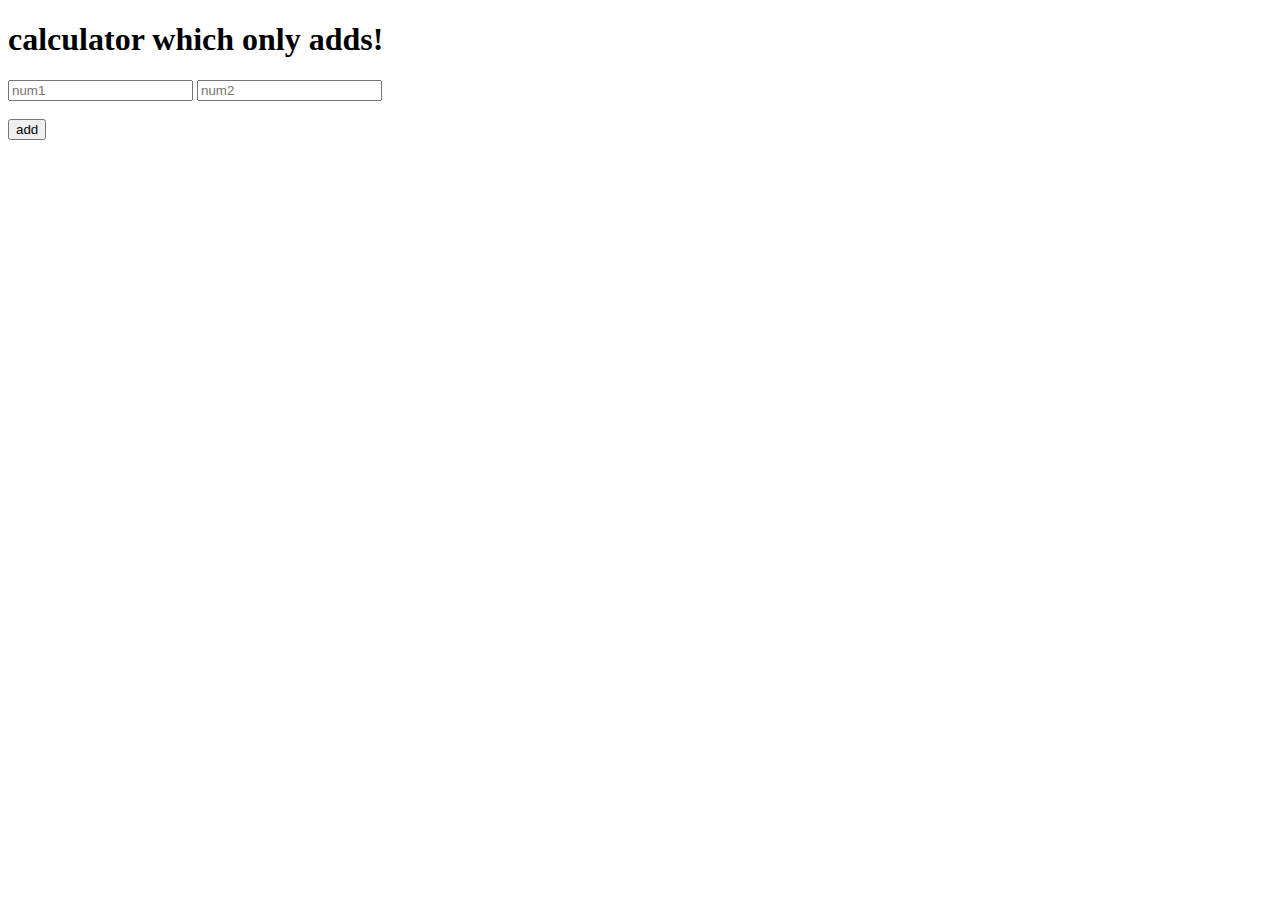
==== calci/index.html @ 8d8f80ac "Add files via upload" ====
<!DOCTYPE html>
<html lang="en">
<head>
    <meta charset="UTF-8">
    <meta name="viewport" content="width=device-width, initial-scale=1.0">
    <title>learning js </title>
    <script defer src="app.js" ></script>
</head>
<body>
    <h1>calculator which only adds!</h1>
    <input type="number" name="number" id="num1" placeholder="num1">
    <input type="number" name="number" id="num2" placeholder="num2"><br>
    <br>
    <button id="btn">add </button>
    <h1 id="result"></h1>
</body>
</html>
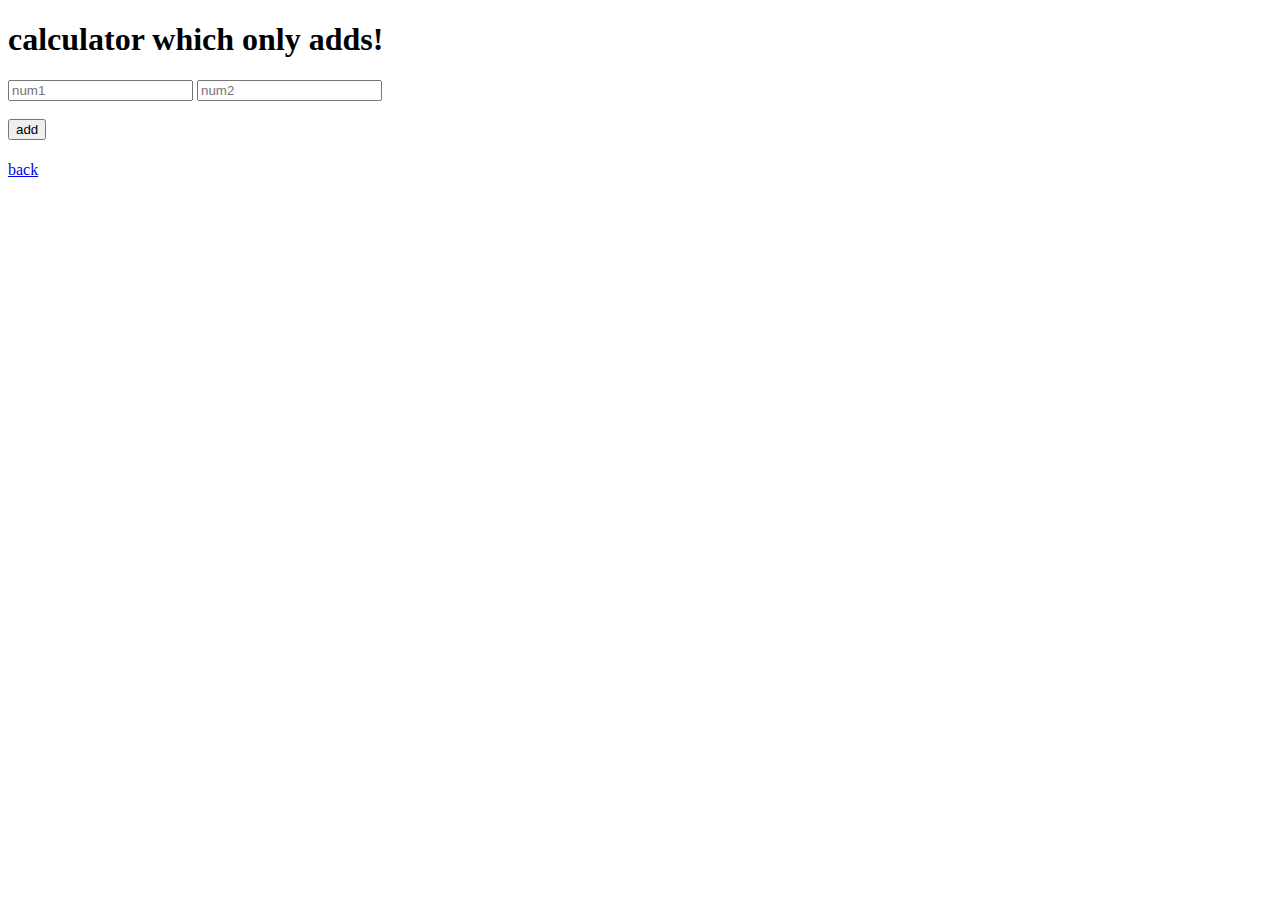
==== commit 8bfde5f9: "Add files via upload" ====
--- a/calci/index.html
+++ b/calci/index.html
@@ -13,5 +13,6 @@
     <br>
     <button id="btn">add </button>
     <h1 id="result"></h1>
+    <a href="../index.html">back</a>
 </body>
 </html>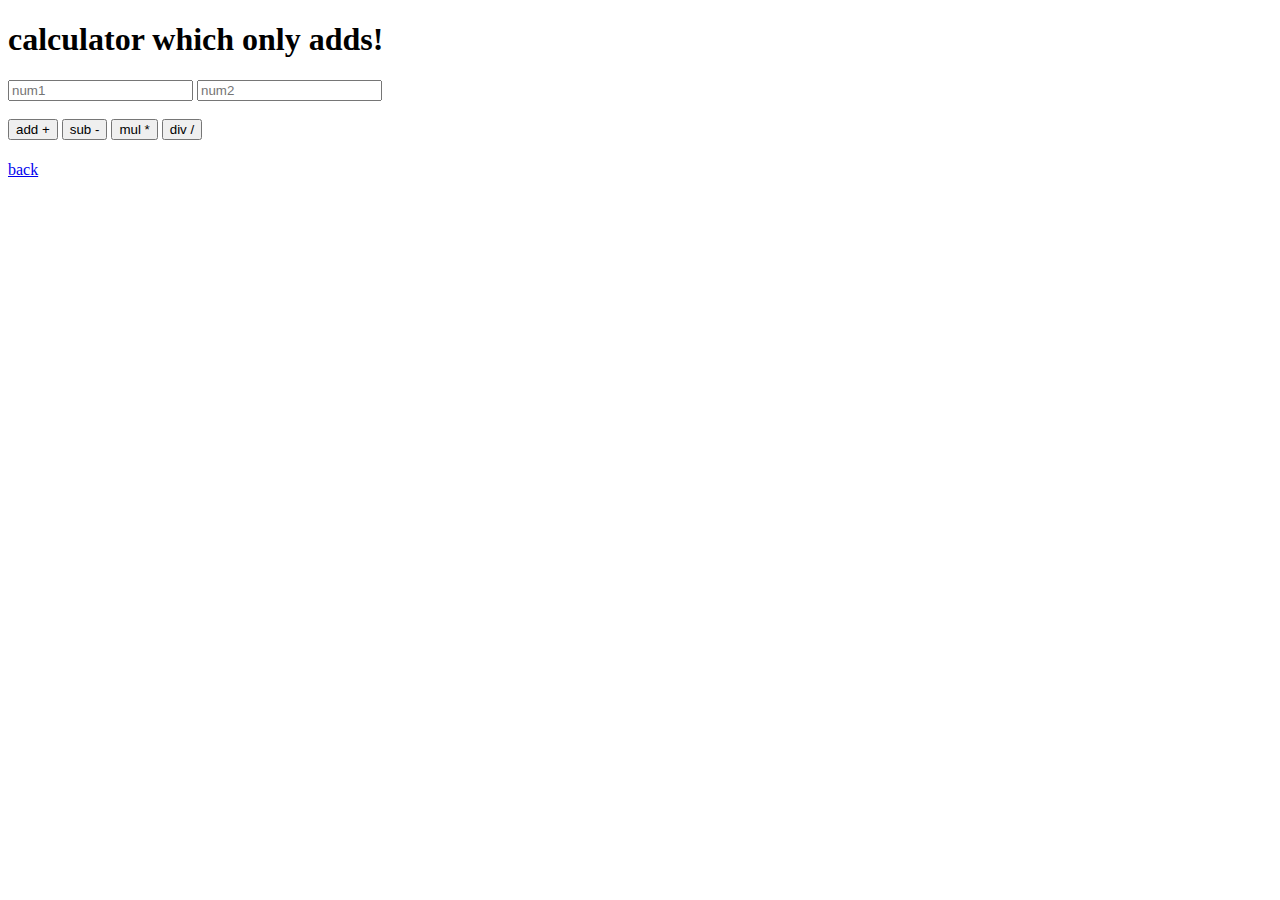
==== commit b9570ef1: "calci" ====
--- a/calci/index.html
+++ b/calci/index.html
@@ -11,7 +11,10 @@
     <input type="number" name="number" id="num1" placeholder="num1">
     <input type="number" name="number" id="num2" placeholder="num2"><br>
     <br>
-    <button id="btn">add </button>
+    <button id="btn-add">add +</button> 
+    <button id="btn-sub">sub - </button>
+    <button id="btn-mul">mul * </button>
+    <button id="btn-div">div / </button>
     <h1 id="result"></h1>
     <a href="../index.html">back</a>
 </body>
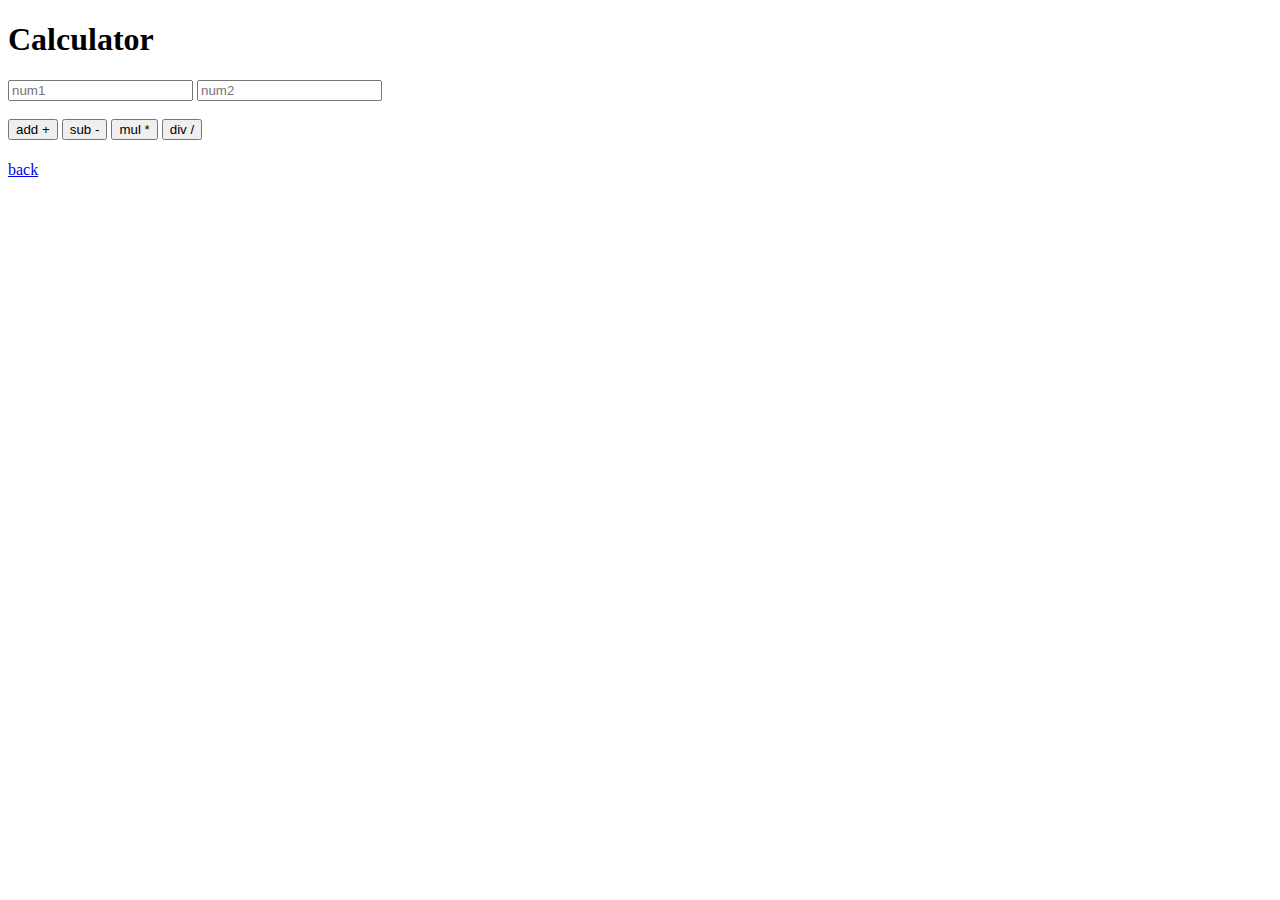
==== commit 97a0affb: "Update index.html" ====
--- a/calci/index.html
+++ b/calci/index.html
@@ -7,7 +7,7 @@
     <script defer src="app.js" ></script>
 </head>
 <body>
-    <h1>calculator which only adds!</h1>
+    <h1>Calculator</h1>
     <input type="number" name="number" id="num1" placeholder="num1">
     <input type="number" name="number" id="num2" placeholder="num2"><br>
     <br>
@@ -18,4 +18,4 @@
     <h1 id="result"></h1>
     <a href="../index.html">back</a>
 </body>
-</html>+</html>
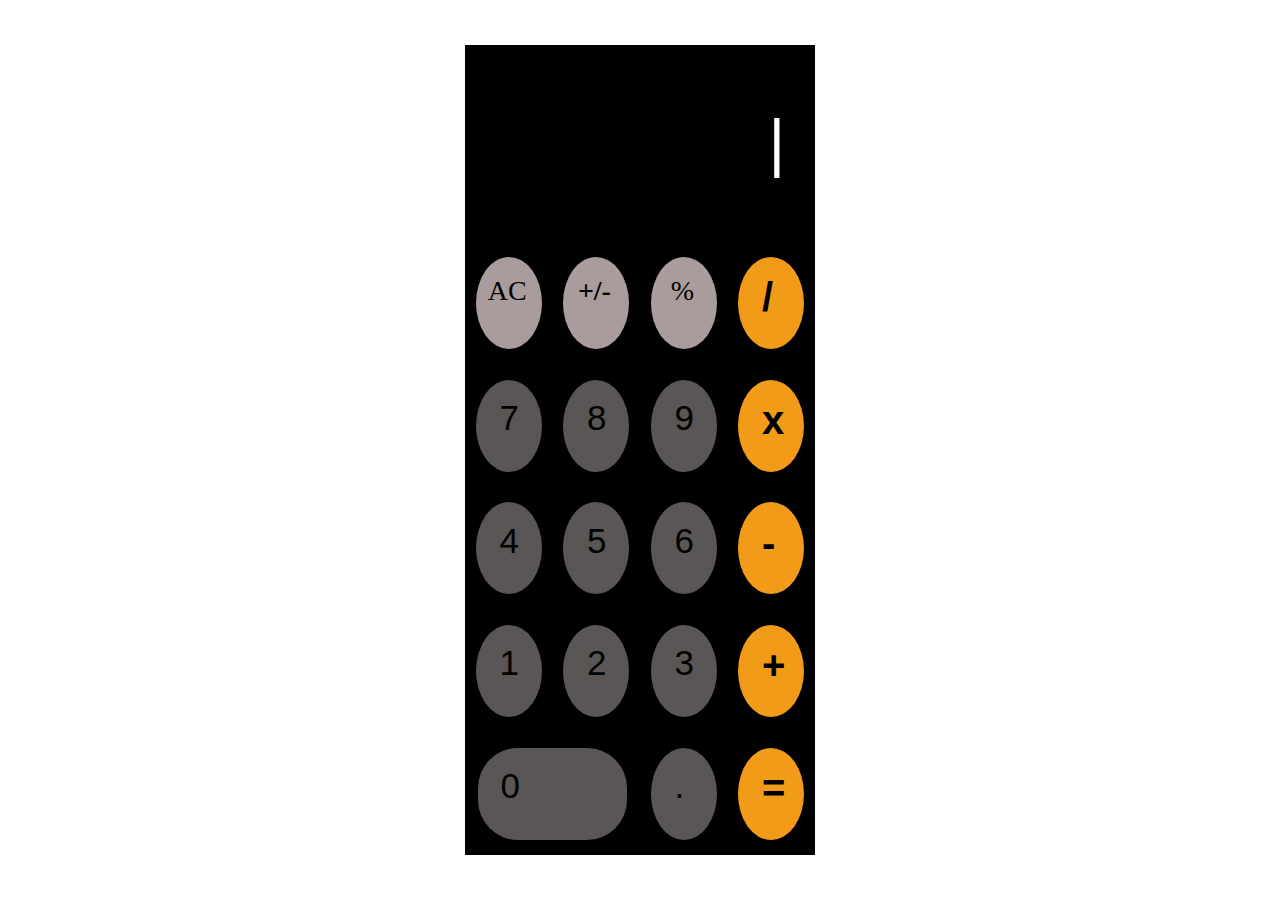
==== commit a407cd51: "calci updates" ====
--- a/calci/index.html
+++ b/calci/index.html
@@ -3,19 +3,35 @@
 <head>
     <meta charset="UTF-8">
     <meta name="viewport" content="width=device-width, initial-scale=1.0">
-    <title>learning js </title>
-    <script defer src="app.js" ></script>
+    <title>Positioning in css</title>
+    <link rel="stylesheet" href="style.css">
+    <script src="working.js" defer></script>
 </head>
 <body>
-    <h1>Calculator</h1>
-    <input type="number" name="number" id="num1" placeholder="num1">
-    <input type="number" name="number" id="num2" placeholder="num2"><br>
-    <br>
-    <button id="btn-add">add +</button> 
-    <button id="btn-sub">sub - </button>
-    <button id="btn-mul">mul * </button>
-    <button id="btn-div">div / </button>
-    <h1 id="result"></h1>
-    <a href="../index.html">back</a>
+
+    <div class="parent">
+        <div class="calci">
+            <div class="text"><h2 id="exp">|</h2></div>
+            <div class="btn btn1"><div id="allc" class="clbtn gray"><span class="upnum">AC</span></div></div>
+            <div id="change" class="btn btn2"><div class="clbtn gray"><span class="upnum1">+/-</span></div></div>
+            <div id="perc" class="btn btn3"><div class="clbtn gray"><span class="upnum2">%</span></div></div>
+            <div class="btn btn4"><div id="div" class="clbtn org"><span class="sign">/</span></div></div>
+            <div class="btn btn5"><div id="seven" class="clbtn graydark"><span class="num">7</span></div></div>
+            <div class="btn btn6"><div id="eight" class="clbtn graydark"><span class="num">8</span></div></div>
+            <div class="btn btn7"><div id="nine" class="clbtn graydark"><span class="num">9</span></div></div>
+            <div class="btn btn8"><div id="mul" class="clbtn org"><span class="sign">x</span></div></div>
+            <div class="btn btn9"><div id="four" class="clbtn graydark"><span class="num">4</span></div></div>
+            <div class="btn btn10"><div id="five" class="clbtn graydark"><span class="num">5</span></div></div>
+            <div class="btn btn11"><div id="six" class="clbtn graydark"><span class="num">6</span></div></div>
+            <div class="btn btn12"><div id="sub" class="clbtn org"><span class="sign">-</span></div></div>
+            <div class="btn btn13"><div id="one" class="clbtn graydark"><span class="num">1</span></div></div>
+            <div class="btn btn14"><div id="two" class="clbtn graydark"><span class="num">2</span></div></div>
+            <div class="btn btn15"><div id="three"class="clbtn graydark"><span class="num">3</span></div></div>
+            <div class="btn btn16"><div id="add" class="clbtn org"><span class="sign">+</span></div></div>
+            <div class="btn btn17"><div id="zero" class="elbtn graydark"><span class="zero">0</span></div></div>
+            <div class="btn btn18"><div id="dot" class="clbtn graydark"><span class="num">.</span></div></div>
+            <div class="btn btn19"><div id="equals" class="clbtn org"><span class="sign">=</span></div></div>
+        </div>       
+    </div>   
 </body>
-</html>
+</html>--- a/calci/style.css
+++ b/calci/style.css
@@ -0,0 +1,141 @@
+body{
+    margin: 0px;
+    padding: 0px;
+}
+
+
+.parent{
+    display: flex;
+    height: 100vh;
+    justify-content: center;
+    align-items: center;
+
+}
+
+.calci{
+    width: 350px;
+    height: 90%;
+    background-color: black;
+    display: grid;
+    grid-template-columns: 1fr 1fr 1fr 1fr;
+    grid-template-rows: repeat(6,auto-fit);
+    grid-template-areas:
+    "box1 box1 box1 box1"
+    "box2 box3 box4 box5"
+    "box6 box7 box8 box9"
+    "box10 box11 box12 box13"
+    "box14 box15 box16 box17"
+    "box18 box18 box19 box20"
+}
+
+.text{
+    grid-area: box1;
+    color: white;
+    display:flex;
+    justify-content: flex-end;
+    align-items:center;
+}
+
+h2{
+    margin: 0px;
+    padding-right: 30px;
+    font-family: sans-serif;
+    font-size: 4rem;
+    font-weight: lighter;
+}
+
+.btn{
+    display: flex;
+    justify-content: center;
+    align-items: center;
+}
+
+
+.btn17{
+    grid-area: box18;
+}
+
+.clbtn{ 
+    height: 75%;
+    width: 75%;
+    border-radius: 50%;
+    position: relative;
+}
+
+.elbtn{ 
+    height: 75%;
+    width: 85%;
+    border-top-left-radius: 40px;
+    border-top-right-radius: 40px;
+    border-bottom-left-radius: 40px;
+    border-bottom-right-radius:40px;
+    position: relative;
+}
+
+.gray{
+    background-color: rgb(170, 156, 156);
+}
+
+.graydark{
+    background-color: rgb(90, 86, 86);
+}
+
+.org{
+    background-color: rgb(241, 155, 25);
+}
+
+.upnum{
+    position:absolute;
+    top: 20%;
+    left: 18%;
+    font-size: 28px;
+}
+
+.upnum1{
+    position:absolute;
+    top: 20%;
+    left: 22%;
+    font-size: 28px;
+    font-weight: bold;
+}
+
+.upnum2{
+    position:absolute;
+    top: 20%;
+    left: 30%;
+    font-weight: normal;
+    font-size: 28px;
+}
+
+div , span{
+    /*cursor: pointer;*/
+    user-select: none;
+    -webkit-tap-highlight-color:  rgba(255, 255, 255, 0); 
+}
+
+.sign{
+    position: absolute;
+    top: 20%;
+    left: 36%;
+    font-size: 40px;
+    font-weight: bold;
+    font-family: sans-serif;
+}
+
+.num{
+    position: absolute;
+    top: 20%;
+    left: 36%;
+    font-size: 35px;
+    font-weight: lighter;
+    font-family: sans-serif;
+}
+
+.zero{
+    position: absolute;
+    top: 20%;
+    left: 15%;
+    font-size: 35px;
+    font-weight: lighter;
+    font-family: sans-serif;
+}